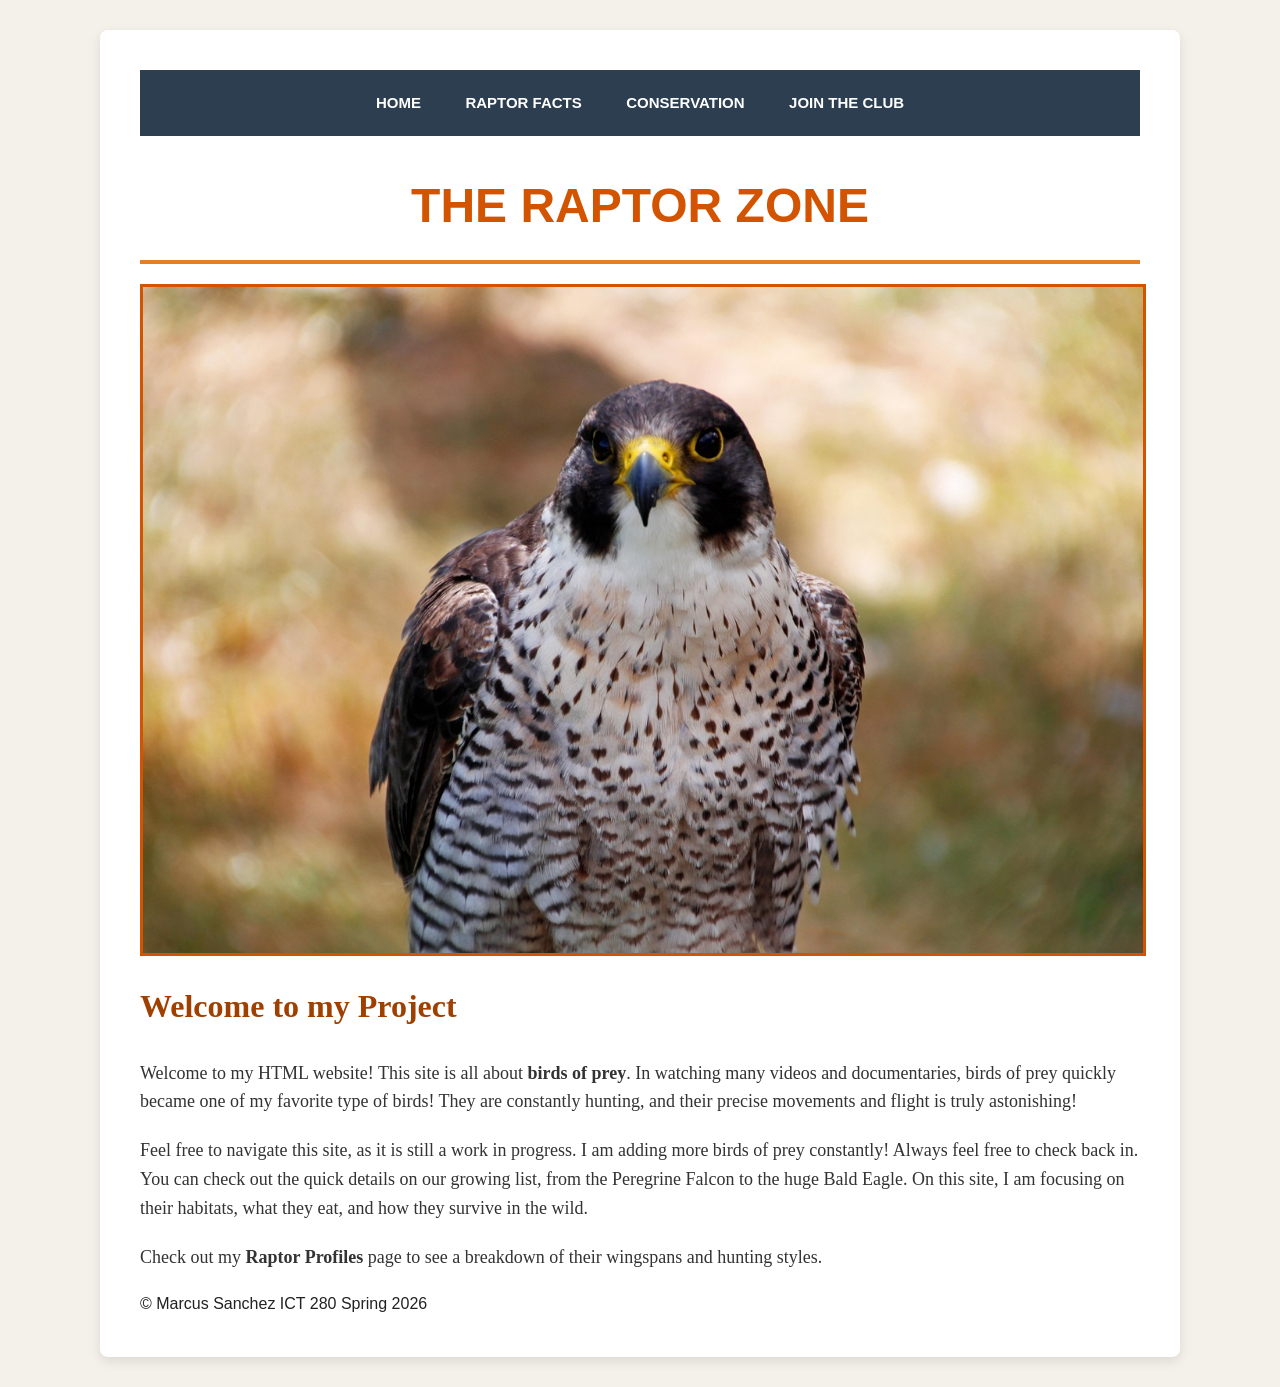
==== index.html @ 9ad73624 "more java, less joe" ====
<!DOCTYPE html>
<html lang="en">
<head>
    <meta charset="UTF-8">
    <title>The Raptor Zone - Home</title>
    <link rel="stylesheet" href="css/styles.css">
</head>
<body>

    <div class="container">
        <nav class="navbar">
            <a href="index.html">Home</a>
            <a href="html/project2.html">Raptor Facts</a>
            <a href="html/project3.html">Conservation</a>
            <a href="javascript/project4.html">Join the Club</a>
        </nav>

        <h1>THE RAPTOR ZONE</h1>

        <img src="images/falcon.jpg" alt="A majestic Peregrine Falcon looking into the distance" class="featured-image">

        <h2>Welcome to my Project</h2>
        <p>
            Welcome to my HTML website! This site is all about <b>birds of prey</b>. 
            In watching many videos and documentaries, birds of prey quickly became one of my favorite type of birds! 
            They are constantly hunting, and their precise movements and flight is truly astonishing!
        </p>

        <p>
            Feel free to navigate this site, as it is still a work in progress. I am adding more birds of prey constantly! 
            Always feel free to check back in. You can check out the quick details on our growing list, from the 
            Peregrine Falcon to the huge Bald Eagle. On this site, I am focusing on their habitats, what they eat, 
            and how they survive in the wild.
        </p>

        <p>
            Check out my <b>Raptor Profiles</b> page to see a breakdown of their wingspans and hunting styles.
        </p>

        <footer>
            &copy; Marcus Sanchez ICT 280 Spring 2026
        </footer>
    </div>

</body>
</html>
---- css/styles.css ----
body {
    background-color: #f4f1ea;
    color: #222222;
    font-family: Arial, sans-serif;
    margin: 0;
    padding: 0;
    line-height: 1.6;
}

.container {
    width: 85%;
    max-width: 1000px;
    margin: 30px auto;
    background-color: #ffffff;
    padding: 40px;
    border-radius: 8px; 
    box-shadow: 0 4px 12px rgba(0,0,0,0.1);
}

.navbar {
    text-align: center;
    background-color: #2c3e50;
    padding: 20px;
    margin-bottom: 30px;
}

a {
    color: #a04000; 
    text-decoration: none;
    font-weight: bold;
}

a:hover {
    text-decoration: underline;
}

.navbar a {
    color: #ffffff;
    margin: 0 20px;
    text-transform: uppercase;
    font-size: 15px;
}

.navbar a:hover {
    color: #e67e22;
}

h1 {
    color: #d35400;
    font-family: Impact, sans-serif;
    font-size: 3rem;
    text-align: center;
    margin-bottom: 20px;
    border-bottom: 4px solid #e67e22;
    padding-bottom: 15px;
}

h2 {
    color: #a04000;
    font-family: 'Georgia', serif;
    font-size: 2rem;
    text-align: left;
    margin-top: 25px;
}

h3 {
    color: #2c3e50;
    font-family: Arial, sans-serif;
    font-size: 1.4rem;
    margin-top: 20px;
}

p {
    font-family: 'Georgia', serif;
    font-size: 18px;
    color: #333333;
    margin-bottom: 20px;
}

ul {
    background-color: #fcfaf7;
    padding: 20px 20px 20px 45px;
    border-left: 5px solid #d35400;
    margin-bottom: 25px;
}

li {
    margin-bottom: 12px;
    font-family: 'Georgia', serif;
    color: #444444;
}

.featured-image {
    display: block;
    margin: 20px auto;
    max-width: 100%;
    height: auto;
    border: 3px solid #d35400;
}

table {
    width: 100%;
    border-collapse: collapse;
    margin: 25px 0;
}

th, td {
    border: 1px solid #dddddd;
    padding: 12px;
    text-align: left;
}

th {
    background-color: #f2f2f2;
    font-family: Arial, sans-serif;
}
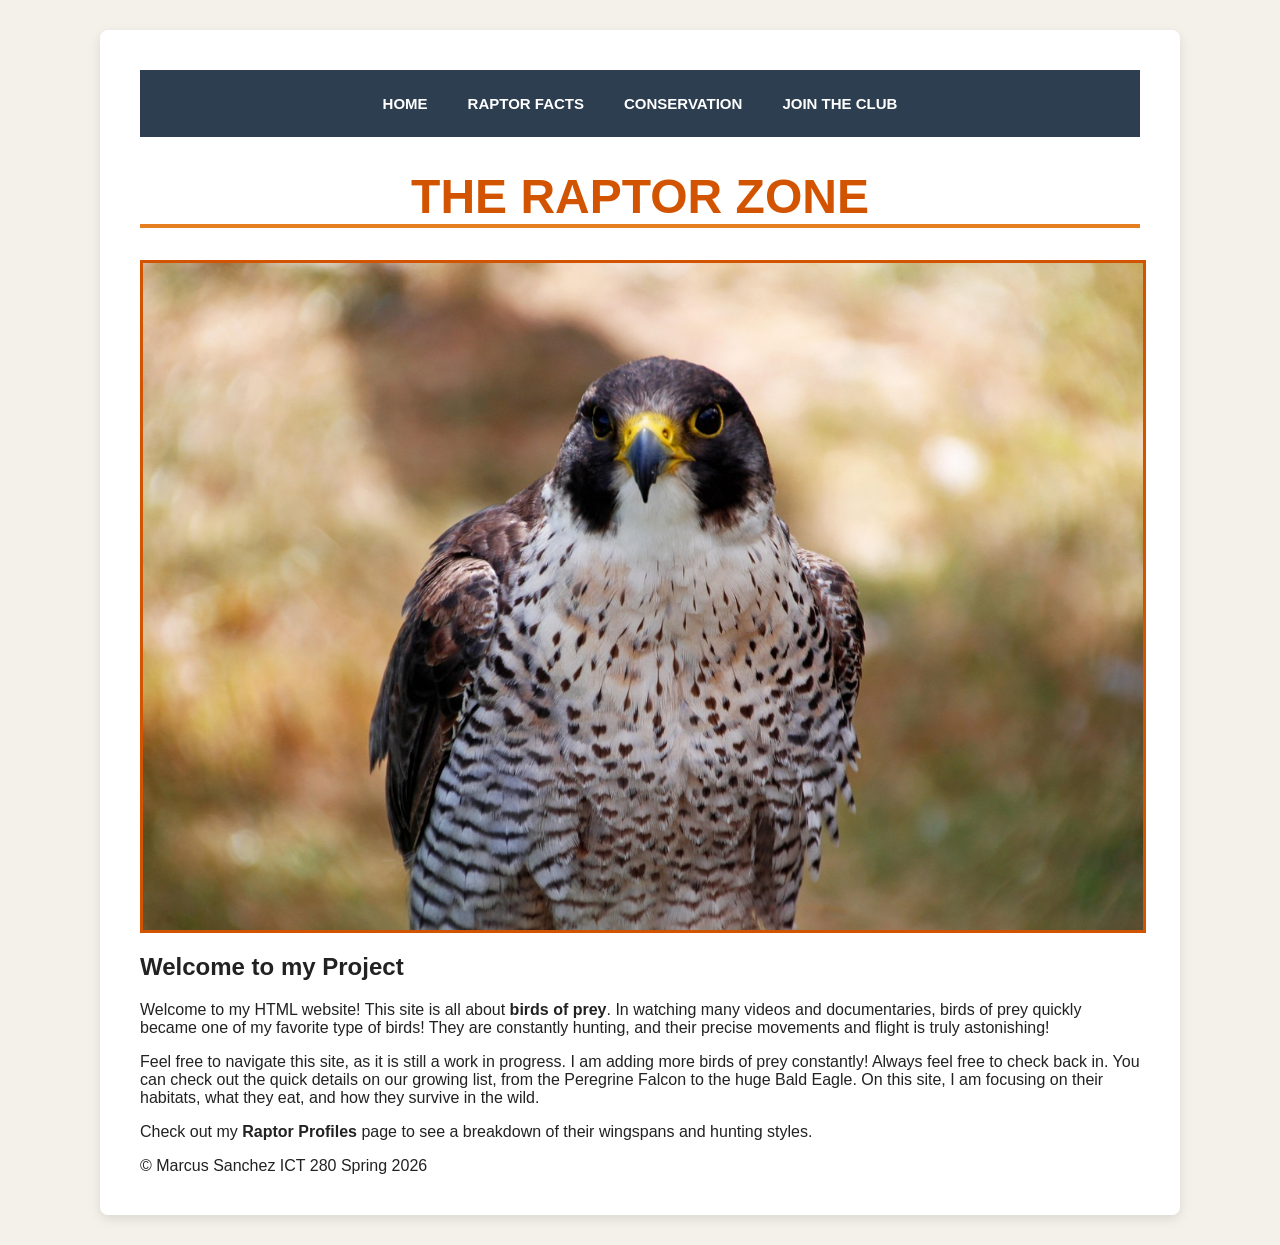
==== commit d2769334: "another shrubbery" ====
--- a/index.html
+++ b/index.html
@@ -2,18 +2,19 @@
 <html lang="en">
 <head>
     <meta charset="UTF-8">
+    <meta name="viewport" content="width=device-width, initial-scale=1.0">
     <title>The Raptor Zone - Home</title>
     <link rel="stylesheet" href="css/styles.css">
 </head>
 <body>
 
     <div class="container">
-        <nav class="navbar">
-            <a href="index.html">Home</a>
-            <a href="html/project2.html">Raptor Facts</a>
-            <a href="html/project3.html">Conservation</a>
-            <a href="javascript/project4.html">Join the Club</a>
-        </nav>
+<nav class="navbar">
+    <a href="index.html">Home</a>
+    <a href="html/project2.html">Raptor Facts</a>
+    <a href="html/project3.html">Conservation</a>
+    <a href="project4/project4.html">Join the Club</a>
+</nav>
 
         <h1>THE RAPTOR ZONE</h1>
 
--- a/css/styles.css
+++ b/css/styles.css
@@ -3,8 +3,6 @@
     color: #222222;
     font-family: Arial, sans-serif;
     margin: 0;
-    padding: 0;
-    line-height: 1.6;
 }
 
 .container {
@@ -18,27 +16,21 @@
 }
 
 .navbar {
-    text-align: center;
+    display: flex;
+    justify-content: center;
+    flex-wrap: wrap;
     background-color: #2c3e50;
     padding: 20px;
     margin-bottom: 30px;
 }
 
-a {
-    color: #a04000; 
+.navbar a {
+    color: #ffffff;
+    margin: 5px 20px;
+    text-transform: uppercase;
+    font-size: 15px;
     text-decoration: none;
     font-weight: bold;
-}
-
-a:hover {
-    text-decoration: underline;
-}
-
-.navbar a {
-    color: #ffffff;
-    margin: 0 20px;
-    text-transform: uppercase;
-    font-size: 15px;
 }
 
 .navbar a:hover {
@@ -50,44 +42,7 @@
     font-family: Impact, sans-serif;
     font-size: 3rem;
     text-align: center;
-    margin-bottom: 20px;
     border-bottom: 4px solid #e67e22;
-    padding-bottom: 15px;
-}
-
-h2 {
-    color: #a04000;
-    font-family: 'Georgia', serif;
-    font-size: 2rem;
-    text-align: left;
-    margin-top: 25px;
-}
-
-h3 {
-    color: #2c3e50;
-    font-family: Arial, sans-serif;
-    font-size: 1.4rem;
-    margin-top: 20px;
-}
-
-p {
-    font-family: 'Georgia', serif;
-    font-size: 18px;
-    color: #333333;
-    margin-bottom: 20px;
-}
-
-ul {
-    background-color: #fcfaf7;
-    padding: 20px 20px 20px 45px;
-    border-left: 5px solid #d35400;
-    margin-bottom: 25px;
-}
-
-li {
-    margin-bottom: 12px;
-    font-family: 'Georgia', serif;
-    color: #444444;
 }
 
 .featured-image {
@@ -98,10 +53,20 @@
     border: 3px solid #d35400;
 }
 
+@media (max-width: 600px) {
+    .navbar {
+        flex-direction: column;
+        text-align: center;
+    }
+    .container {
+        width: 95%;
+    }
+}
 table {
     width: 100%;
     border-collapse: collapse;
     margin: 25px 0;
+    font-family: Arial, sans-serif;
 }
 
 th, td {
@@ -112,5 +77,32 @@
 
 th {
     background-color: #f2f2f2;
-    font-family: Arial, sans-serif;
+    color: #2c3e50;
+    font-weight: bold;
+    text-transform: uppercase;
+    font-size: 0.9rem;
+}
+
+tr:nth-child(even) {
+    background-color: #f9f9f9;
+}
+
+@media (max-width: 600px) {
+    .navbar {
+        flex-direction: column;
+        text-align: center;
+    }
+
+    .container {
+        width: 95%;
+        padding: 15px;
+    }
+
+    h1 {
+        font-size: 1.8rem;
+    }
+
+    input[type="text"], input[type="email"] {
+        max-width: 100%;
+    }
 }
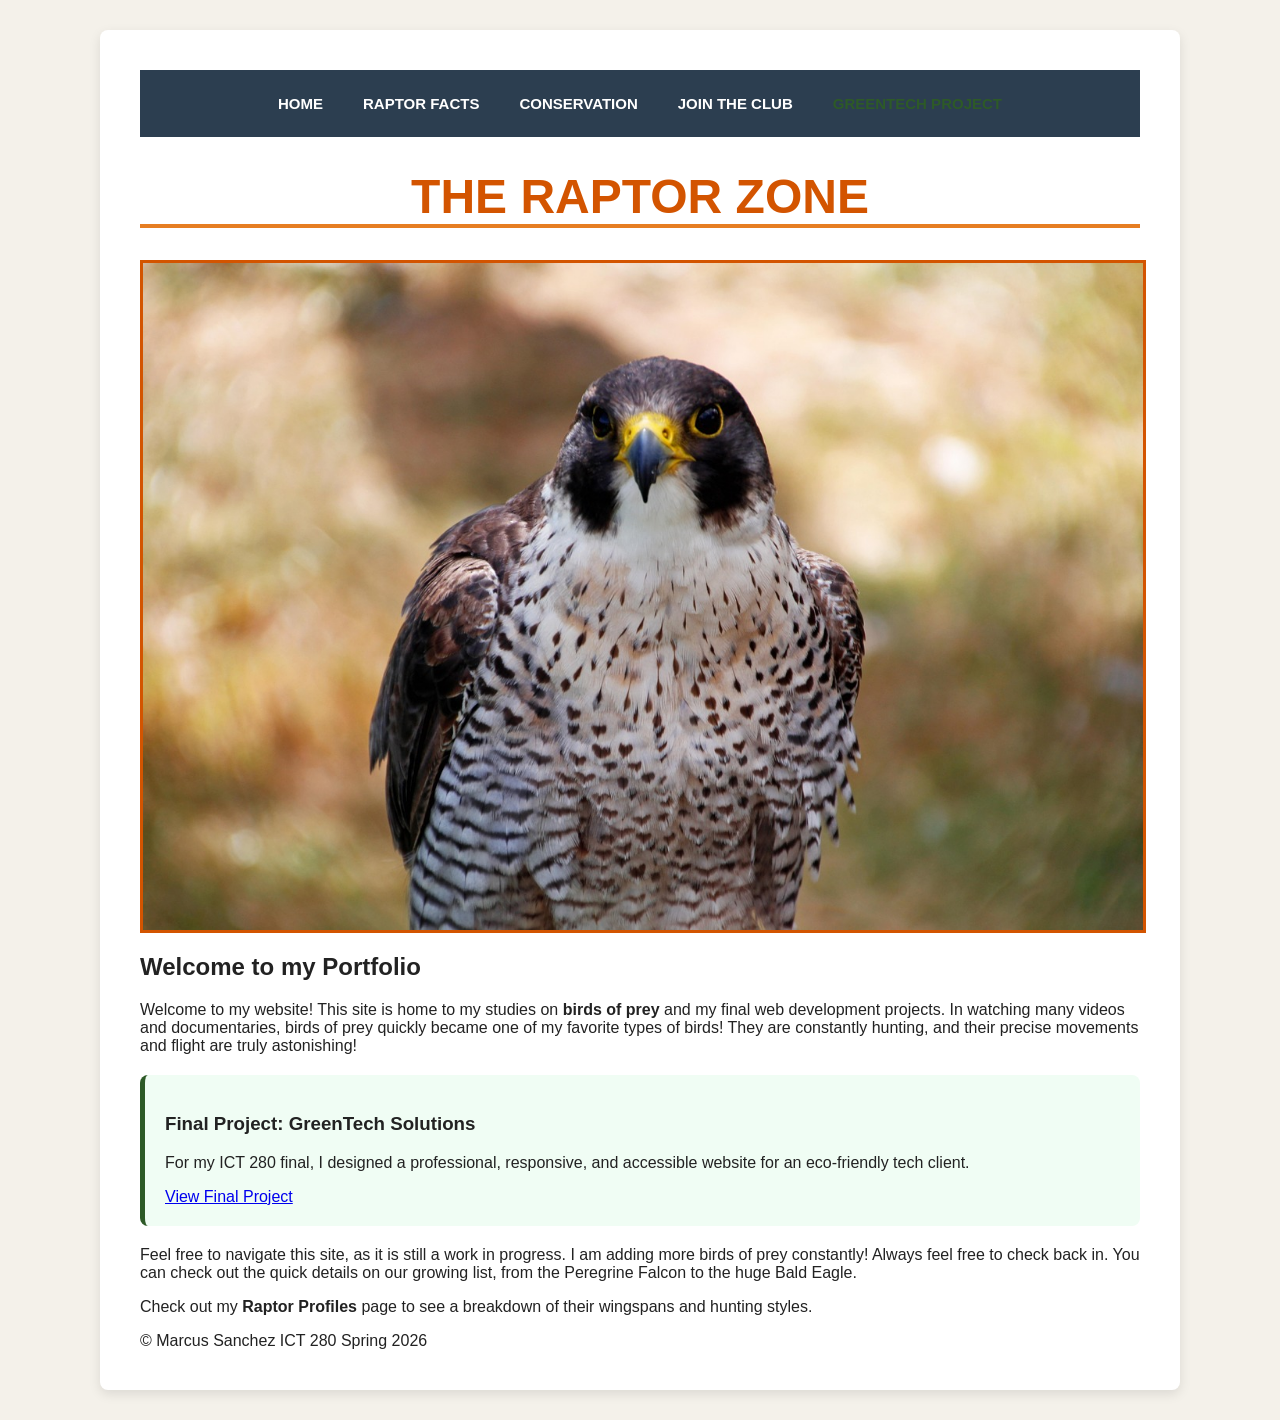
==== commit 0f8b275f: "phase1" ====
--- a/index.html
+++ b/index.html
@@ -9,29 +9,35 @@
 <body>
 
     <div class="container">
-<nav class="navbar">
-    <a href="index.html">Home</a>
-    <a href="html/project2.html">Raptor Facts</a>
-    <a href="html/project3.html">Conservation</a>
-    <a href="project4/project4.html">Join the Club</a>
-</nav>
+        <nav class="navbar">
+            <a href="index.html">Home</a>
+            <a href="html/project2.html">Raptor Facts</a>
+            <a href="html/project3.html">Conservation</a>
+            <a href="project4/project4.html">Join the Club</a>
+            <a href="greentech/index.html" style="color: #2D5A27; font-weight: bold;">GreenTech Project</a>
+        </nav>
 
         <h1>THE RAPTOR ZONE</h1>
 
         <img src="images/falcon.jpg" alt="A majestic Peregrine Falcon looking into the distance" class="featured-image">
 
-        <h2>Welcome to my Project</h2>
+        <h2>Welcome to my Portfolio</h2>
         <p>
-            Welcome to my HTML website! This site is all about <b>birds of prey</b>. 
-            In watching many videos and documentaries, birds of prey quickly became one of my favorite type of birds! 
-            They are constantly hunting, and their precise movements and flight is truly astonishing!
+            Welcome to my website! This site is home to my studies on <b>birds of prey</b> and my final web development projects. 
+            In watching many videos and documentaries, birds of prey quickly became one of my favorite types of birds! 
+            They are constantly hunting, and their precise movements and flight are truly astonishing!
         </p>
+
+        <div class="final-project-showcase" style="background: #f0fdf4; padding: 20px; border-radius: 8px; border-left: 5px solid #2D5A27; margin: 20px 0;">
+            <h3>Final Project: GreenTech Solutions</h3>
+            <p>For my ICT 280 final, I designed a professional, responsive, and accessible website for an eco-friendly tech client.</p>
+            <a href="greentech/index.html" class="btn">View Final Project</a>
+        </div>
 
         <p>
             Feel free to navigate this site, as it is still a work in progress. I am adding more birds of prey constantly! 
             Always feel free to check back in. You can check out the quick details on our growing list, from the 
-            Peregrine Falcon to the huge Bald Eagle. On this site, I am focusing on their habitats, what they eat, 
-            and how they survive in the wild.
+            Peregrine Falcon to the huge Bald Eagle.
         </p>
 
         <p>
--- a/css/styles.css
+++ b/css/styles.css
@@ -105,4 +105,18 @@
     input[type="text"], input[type="email"] {
         max-width: 100%;
     }
+}
+
+@media (max-width: 600px) {
+
+    table {
+        display: block;
+        overflow-x: auto;
+        white-space: nowrap;
+    }
+
+    th, td {
+        font-size: 14px;
+        padding: 8px;
+    }
 }
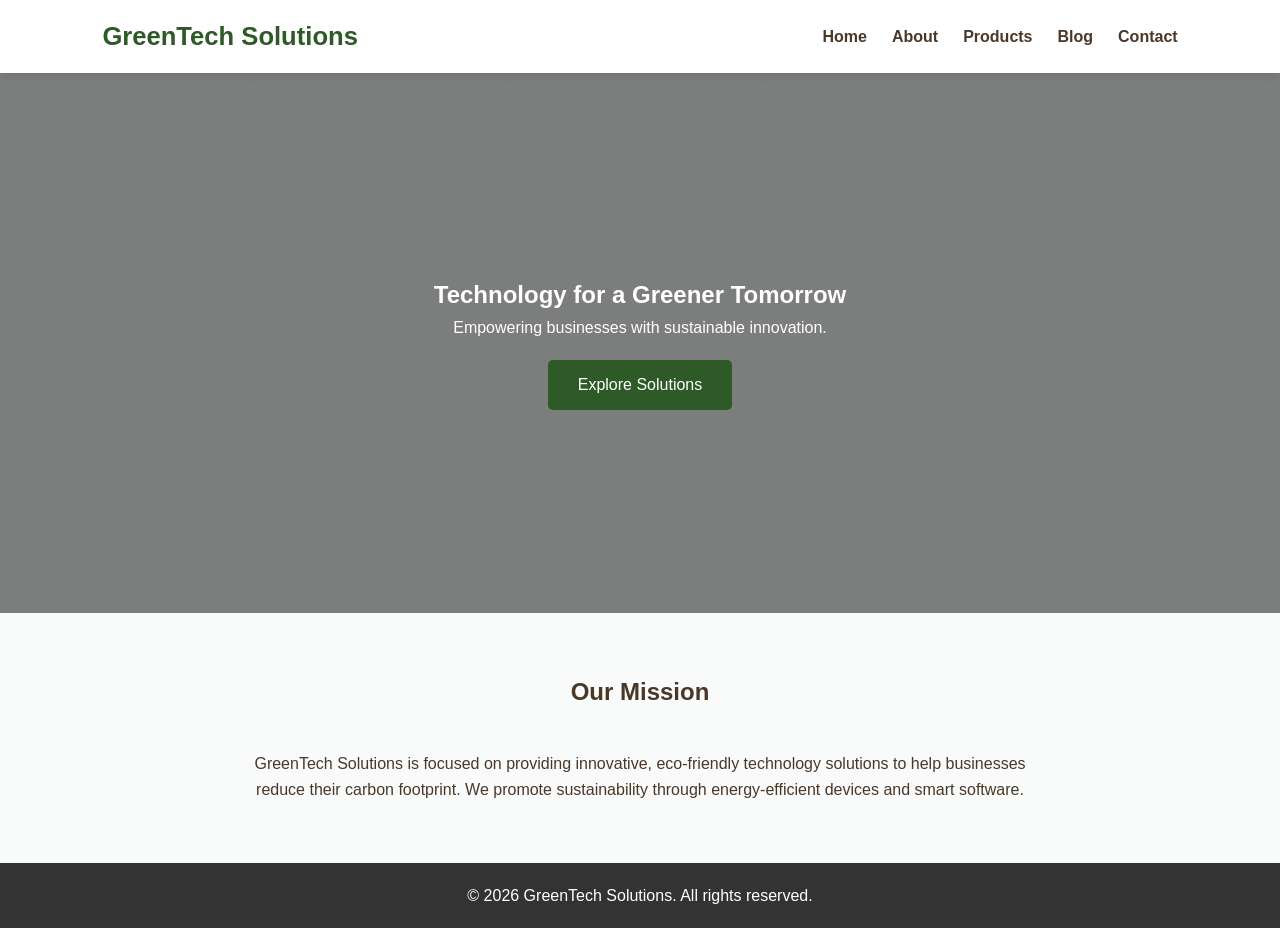
==== commit aed12884: "main site change for link to project" ====
--- a/index.html
+++ b/index.html
@@ -3,50 +3,17 @@
 <head>
     <meta charset="UTF-8">
     <meta name="viewport" content="width=device-width, initial-scale=1.0">
-    <title>The Raptor Zone - Home</title>
-    <link rel="stylesheet" href="css/styles.css">
-</head>
+    
+    <meta http-equiv="refresh" content="0; url='greentech/index.html'" />
+    
+    <title>Redirecting to GreenTech Solutions</title>
+    
+    </head>
 <body>
 
-    <div class="container">
-        <nav class="navbar">
-            <a href="index.html">Home</a>
-            <a href="html/project2.html">Raptor Facts</a>
-            <a href="html/project3.html">Conservation</a>
-            <a href="project4/project4.html">Join the Club</a>
-            <a href="greentech/index.html" style="color: #2D5A27; font-weight: bold;">GreenTech Project</a>
-        </nav>
-
-        <h1>THE RAPTOR ZONE</h1>
-
-        <img src="images/falcon.jpg" alt="A majestic Peregrine Falcon looking into the distance" class="featured-image">
-
-        <h2>Welcome to my Portfolio</h2>
-        <p>
-            Welcome to my website! This site is home to my studies on <b>birds of prey</b> and my final web development projects. 
-            In watching many videos and documentaries, birds of prey quickly became one of my favorite types of birds! 
-            They are constantly hunting, and their precise movements and flight are truly astonishing!
-        </p>
-
-        <div class="final-project-showcase" style="background: #f0fdf4; padding: 20px; border-radius: 8px; border-left: 5px solid #2D5A27; margin: 20px 0;">
-            <h3>Final Project: GreenTech Solutions</h3>
-            <p>For my ICT 280 final, I designed a professional, responsive, and accessible website for an eco-friendly tech client.</p>
-            <a href="greentech/index.html" class="btn">View Final Project</a>
-        </div>
-
-        <p>
-            Feel free to navigate this site, as it is still a work in progress. I am adding more birds of prey constantly! 
-            Always feel free to check back in. You can check out the quick details on our growing list, from the 
-            Peregrine Falcon to the huge Bald Eagle.
-        </p>
-
-        <p>
-            Check out my <b>Raptor Profiles</b> page to see a breakdown of their wingspans and hunting styles.
-        </p>
-
-        <footer>
-            &copy; Marcus Sanchez ICT 280 Spring 2026
-        </footer>
+    <div style="text-align: center; margin-top: 50px; font-family: Arial, sans-serif;">
+        <p>Redirecting you to <b>GreenTech Solutions</b>...</p>
+        <p>If you are not redirected automatically, <a href="greentech/index.html">click here to view the project</a>.</p>
     </div>
 
 </body>
